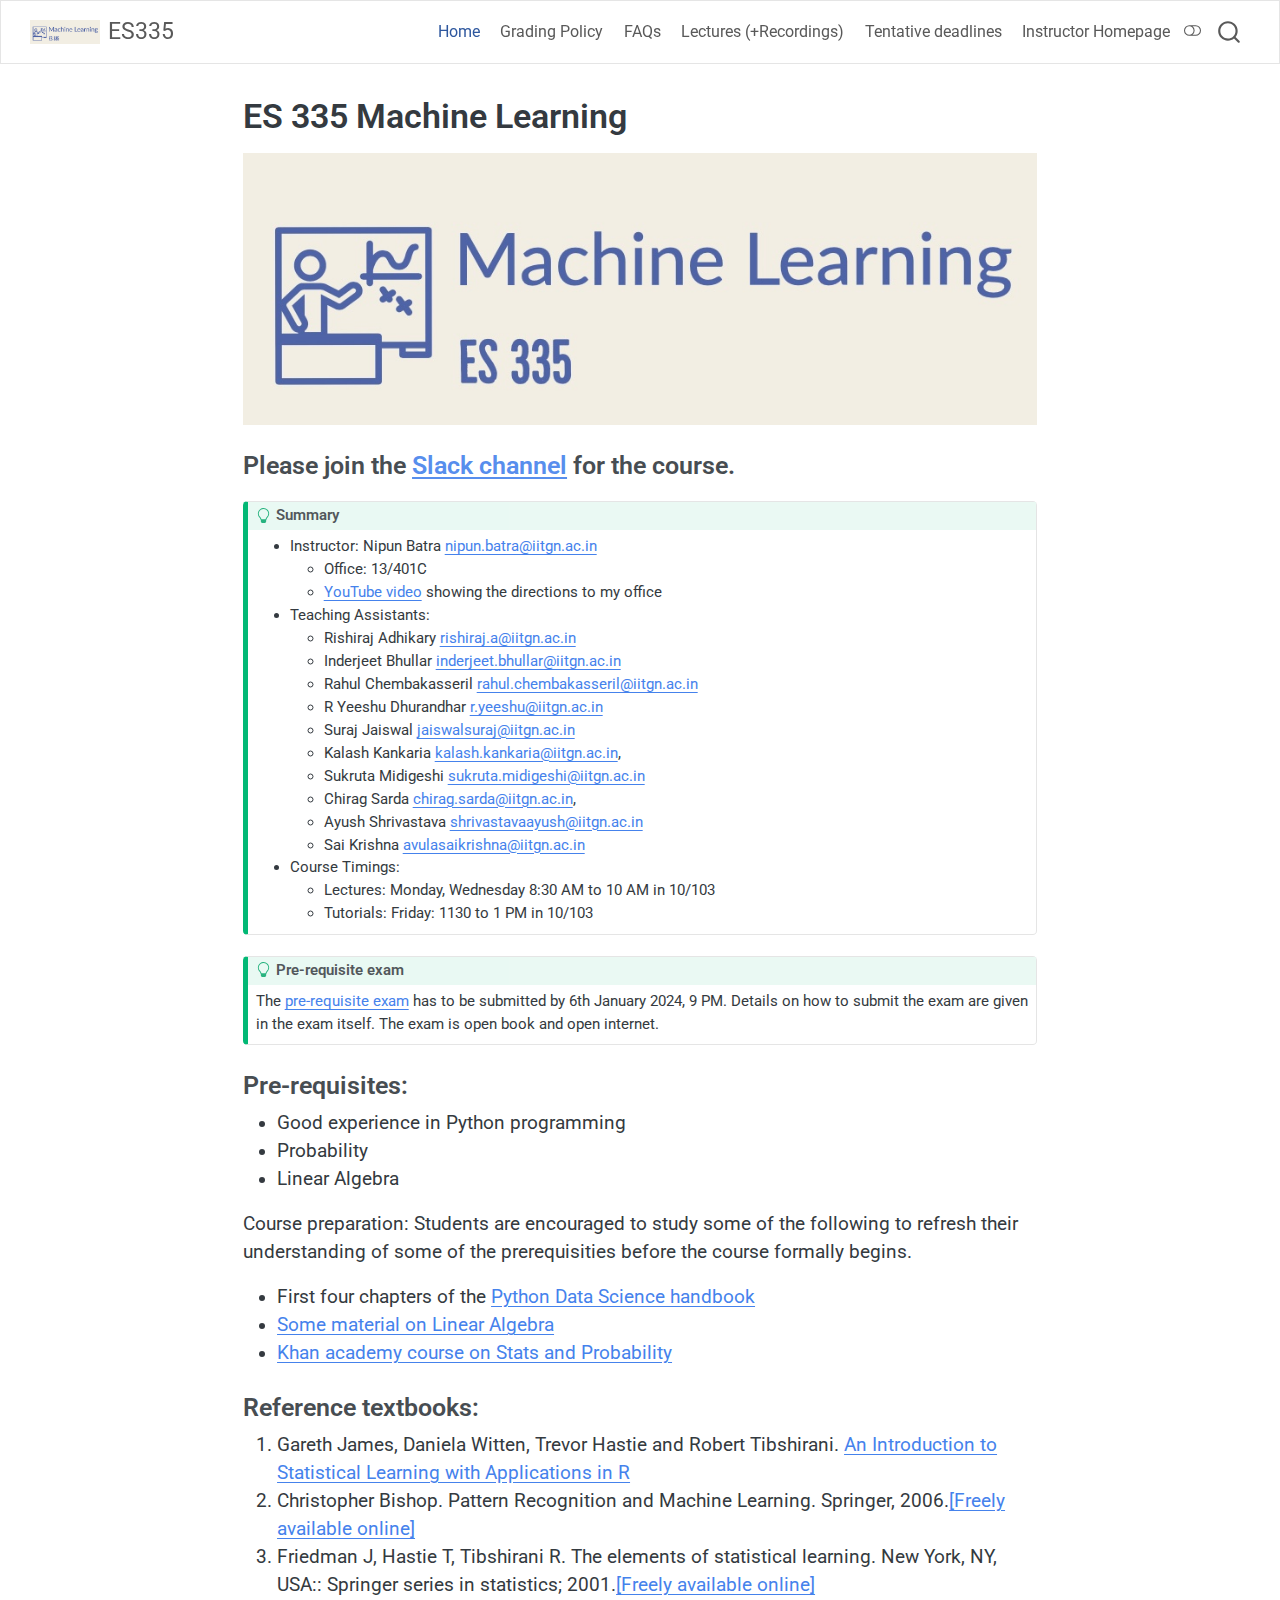
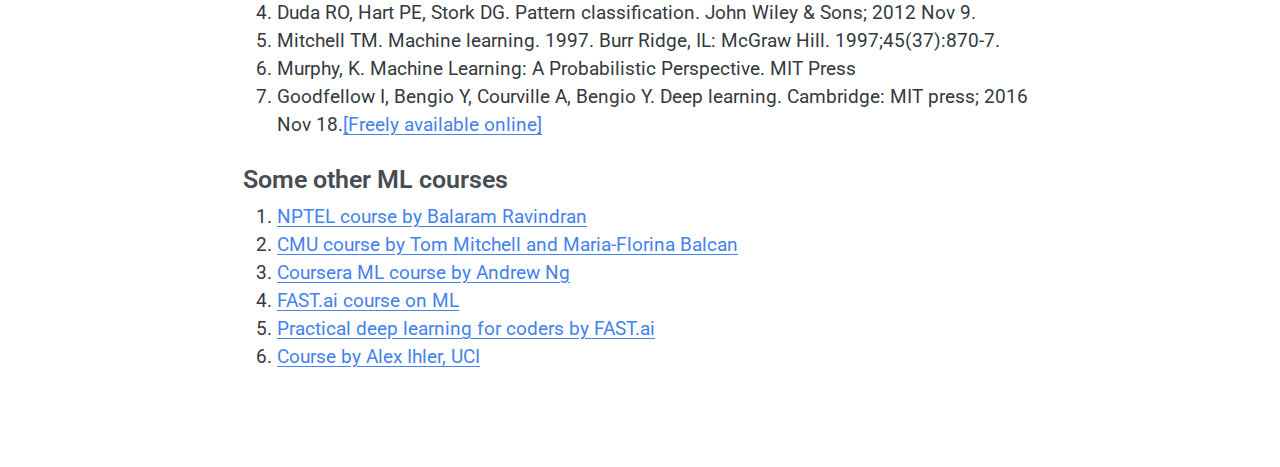
==== index.html @ a8ed1375 "Initialize gh-pages" ====
<!DOCTYPE html>
<html xmlns="http://www.w3.org/1999/xhtml" lang="en" xml:lang="en"><head>

<meta charset="utf-8">
<meta name="generator" content="quarto-1.4.553">

<meta name="viewport" content="width=device-width, initial-scale=1.0, user-scalable=yes">


<title>ES335 - ES 335 Machine Learning</title>
<style>
code{white-space: pre-wrap;}
span.smallcaps{font-variant: small-caps;}
div.columns{display: flex; gap: min(4vw, 1.5em);}
div.column{flex: auto; overflow-x: auto;}
div.hanging-indent{margin-left: 1.5em; text-indent: -1.5em;}
ul.task-list{list-style: none;}
ul.task-list li input[type="checkbox"] {
  width: 0.8em;
  margin: 0 0.8em 0.2em -1em; /* quarto-specific, see https://github.com/quarto-dev/quarto-cli/issues/4556 */ 
  vertical-align: middle;
}
</style>


<script src="site_libs/quarto-nav/quarto-nav.js"></script>
<script src="site_libs/quarto-nav/headroom.min.js"></script>
<script src="site_libs/clipboard/clipboard.min.js"></script>
<script src="site_libs/quarto-search/autocomplete.umd.js"></script>
<script src="site_libs/quarto-search/fuse.min.js"></script>
<script src="site_libs/quarto-search/quarto-search.js"></script>
<meta name="quarto:offset" content="./">
<link href="./images/logo.jpeg" rel="icon" type="image/jpeg">
<script src="site_libs/quarto-html/quarto.js"></script>
<script src="site_libs/quarto-html/popper.min.js"></script>
<script src="site_libs/quarto-html/tippy.umd.min.js"></script>
<script src="site_libs/quarto-html/anchor.min.js"></script>
<link href="site_libs/quarto-html/tippy.css" rel="stylesheet">
<link href="site_libs/quarto-html/quarto-syntax-highlighting.css" rel="stylesheet" class="quarto-color-scheme" id="quarto-text-highlighting-styles">
<link href="site_libs/quarto-html/quarto-syntax-highlighting-dark.css" rel="prefetch" class="quarto-color-scheme quarto-color-alternate" id="quarto-text-highlighting-styles">
<script src="site_libs/bootstrap/bootstrap.min.js"></script>
<link href="site_libs/bootstrap/bootstrap-icons.css" rel="stylesheet">
<link href="site_libs/bootstrap/bootstrap.min.css" rel="stylesheet" class="quarto-color-scheme" id="quarto-bootstrap" data-mode="light">
<link href="site_libs/bootstrap/bootstrap-dark.min.css" rel="prefetch" class="quarto-color-scheme quarto-color-alternate" id="quarto-bootstrap" data-mode="dark">
<script id="quarto-search-options" type="application/json">{
  "location": "navbar",
  "copy-button": false,
  "collapse-after": 3,
  "panel-placement": "end",
  "type": "overlay",
  "limit": 50,
  "keyboard-shortcut": [
    "f",
    "/",
    "s"
  ],
  "show-item-context": false,
  "language": {
    "search-no-results-text": "No results",
    "search-matching-documents-text": "matching documents",
    "search-copy-link-title": "Copy link to search",
    "search-hide-matches-text": "Hide additional matches",
    "search-more-match-text": "more match in this document",
    "search-more-matches-text": "more matches in this document",
    "search-clear-button-title": "Clear",
    "search-text-placeholder": "",
    "search-detached-cancel-button-title": "Cancel",
    "search-submit-button-title": "Submit",
    "search-label": "Search"
  }
}</script>


</head>

<body class="nav-fixed fullcontent">

<div id="quarto-search-results"></div>
  <header id="quarto-header" class="headroom fixed-top">
    <nav class="navbar navbar-expand-lg " data-bs-theme="dark">
      <div class="navbar-container container-fluid">
      <div class="navbar-brand-container mx-auto">
    <a href="./index.html" class="navbar-brand navbar-brand-logo">
    <img src="./images/logo.jpeg" alt="" class="navbar-logo">
    </a>
    <a class="navbar-brand" href="./index.html">
    <span class="navbar-title">ES335</span>
    </a>
  </div>
            <div id="quarto-search" class="" title="Search"></div>
          <button class="navbar-toggler" type="button" data-bs-toggle="collapse" data-bs-target="#navbarCollapse" aria-controls="navbarCollapse" aria-expanded="false" aria-label="Toggle navigation" onclick="if (window.quartoToggleHeadroom) { window.quartoToggleHeadroom(); }">
  <span class="navbar-toggler-icon"></span>
</button>
          <div class="collapse navbar-collapse" id="navbarCollapse">
            <ul class="navbar-nav navbar-nav-scroll ms-auto">
  <li class="nav-item">
    <a class="nav-link active" href="./index.html" aria-current="page"> 
<span class="menu-text">Home</span></a>
  </li>  
  <li class="nav-item">
    <a class="nav-link" href="./grading.html"> 
<span class="menu-text">Grading Policy</span></a>
  </li>  
  <li class="nav-item">
    <a class="nav-link" href="./faq.html"> 
<span class="menu-text">FAQs</span></a>
  </li>  
  <li class="nav-item">
    <a class="nav-link" href="./schedule.html"> 
<span class="menu-text">Lectures (+Recordings)</span></a>
  </li>  
  <li class="nav-item">
    <a class="nav-link" href="./tentative.html"> 
<span class="menu-text">Tentative deadlines</span></a>
  </li>  
  <li class="nav-item">
    <a class="nav-link" href="https://nipunbatra.github.io"> 
<span class="menu-text">Instructor Homepage</span></a>
  </li>  
</ul>
          </div> <!-- /navcollapse -->
          <div class="quarto-navbar-tools">
  <a href="" class="quarto-color-scheme-toggle quarto-navigation-tool  px-1" onclick="window.quartoToggleColorScheme(); return false;" title="Toggle dark mode"><i class="bi"></i></a>
</div>
      </div> <!-- /container-fluid -->
    </nav>
</header>
<!-- content -->
<div id="quarto-content" class="quarto-container page-columns page-rows-contents page-layout-article page-navbar">
<!-- sidebar -->
<!-- margin-sidebar -->
    
<!-- main -->
<main class="content" id="quarto-document-content">

<header id="title-block-header" class="quarto-title-block default">
<div class="quarto-title">
<h1 class="title">ES 335 Machine Learning</h1>
</div>



<div class="quarto-title-meta">

    
  
    
  </div>
  


</header>


<p><img src="images/logo.jpeg" class="img-fluid"></p>
<section id="please-join-the-slack-channel-for-the-course." class="level3">
<h3 class="anchored" data-anchor-id="please-join-the-slack-channel-for-the-course.">Please join the <a href="https://join.slack.com/t/es3352024/shared_invite/zt-29orttgk0-4cd1TIO1X8K6S1oJQka5PA">Slack channel</a> for the course.</h3>
<div class="callout callout-style-default callout-tip callout-titled">
<div class="callout-header d-flex align-content-center">
<div class="callout-icon-container">
<i class="callout-icon"></i>
</div>
<div class="callout-title-container flex-fill">
Summary
</div>
</div>
<div class="callout-body-container callout-body">
<ul>
<li>Instructor: Nipun Batra <a href="mailto:nipun.batra@iitgn.ac.in" class="email">nipun.batra@iitgn.ac.in</a>
<ul>
<li>Office: 13/401C</li>
<li><a href="https://www.youtube.com/shorts/FmCbCkJQN1g">YouTube video</a> showing the directions to my office</li>
</ul></li>
<li>Teaching Assistants:
<ul>
<li>Rishiraj Adhikary <a href="mailto:rishiraj.a@iitgn.ac.in" class="email">rishiraj.a@iitgn.ac.in</a></li>
<li>Inderjeet Bhullar <a href="mailto:inderjeet.bhullar@iitgn.ac.in" class="email">inderjeet.bhullar@iitgn.ac.in</a></li>
<li>Rahul Chembakasseril <a href="mailto:rahul.chembakasseril@iitgn.ac.in" class="email">rahul.chembakasseril@iitgn.ac.in</a></li>
<li>R Yeeshu Dhurandhar <a href="mailto:r.yeeshu@iitgn.ac.in" class="email">r.yeeshu@iitgn.ac.in</a></li>
<li>Suraj Jaiswal <a href="mailto:jaiswalsuraj@iitgn.ac.in" class="email">jaiswalsuraj@iitgn.ac.in</a></li>
<li>Kalash Kankaria <a href="mailto:kalash.kankaria@iitgn.ac.in" class="email">kalash.kankaria@iitgn.ac.in</a>,</li>
<li>Sukruta Midigeshi <a href="mailto:sukruta.midigeshi@iitgn.ac.in" class="email">sukruta.midigeshi@iitgn.ac.in</a></li>
<li>Chirag Sarda <a href="mailto:chirag.sarda@iitgn.ac.in" class="email">chirag.sarda@iitgn.ac.in</a>,</li>
<li>Ayush Shrivastava <a href="mailto:shrivastavaayush@iitgn.ac.in" class="email">shrivastavaayush@iitgn.ac.in</a></li>
<li>Sai Krishna <a href="mailto:avulasaikrishna@iitgn.ac.in" class="email">avulasaikrishna@iitgn.ac.in</a></li>
</ul></li>
<li>Course Timings:
<ul>
<li>Lectures: Monday, Wednesday 8:30 AM to 10 AM in 10/103</li>
<li>Tutorials: Friday: 1130 to 1 PM in 10/103</li>
</ul></li>
</ul>
</div>
</div>
<div class="callout callout-style-default callout-tip callout-titled">
<div class="callout-header d-flex align-content-center">
<div class="callout-icon-container">
<i class="callout-icon"></i>
</div>
<div class="callout-title-container flex-fill">
Pre-requisite exam
</div>
</div>
<div class="callout-body-container callout-body">
<p>The <a href="./exams/prereq.html">pre-requisite exam</a> has to be submitted by 6th January 2024, 9 PM. Details on how to submit the exam are given in the exam itself. The exam is open book and open internet.</p>
</div>
</div>
</section>
<section id="pre-requisites" class="level3">
<h3 class="anchored" data-anchor-id="pre-requisites">Pre-requisites:</h3>
<ul>
<li>Good experience in Python programming</li>
<li>Probability</li>
<li>Linear Algebra</li>
</ul>
<p>Course preparation: Students are encouraged to study some of the following to refresh their understanding of some of the prerequisities before the course formally begins.</p>
<ul>
<li>First four chapters of the <a href="https://jakevdp.github.io/PythonDataScienceHandbook/">Python Data Science handbook</a></li>
<li><a href="https://machinelearningmastery.com/linear-algebra-machine-learning/">Some material on Linear Algebra</a></li>
<li><a href="https://www.khanacademy.org/math/statistics-probability">Khan academy course on Stats and Probability</a></li>
</ul>
</section>
<section id="reference-textbooks" class="level3">
<h3 class="anchored" data-anchor-id="reference-textbooks">Reference textbooks:</h3>
<ol type="1">
<li>Gareth James, Daniela Witten, Trevor Hastie and Robert Tibshirani. <a href="http://www-bcf.usc.edu/~gareth/ISL/">An Introduction to Statistical Learning with Applications in R</a></li>
<li>Christopher Bishop. Pattern Recognition and Machine Learning. Springer, 2006.<a href="https://www.microsoft.com/en-us/research/uploads/prod/2006/01/Bishop-Pattern-Recognition-and-Machine-Learning-2006.pdf">[Freely available online]</a></li>
<li>Friedman J, Hastie T, Tibshirani R. The elements of statistical learning. New York, NY, USA:: Springer series in statistics; 2001.<a href="https://web.stanford.edu/~hastie/Papers/ESLII.pdf">[Freely available online]</a></li>
<li>Duda RO, Hart PE, Stork DG. Pattern classification. John Wiley &amp; Sons; 2012 Nov 9.</li>
<li>Mitchell TM. Machine learning. 1997. Burr Ridge, IL: McGraw Hill. 1997;45(37):870-7.</li>
<li>Murphy, K. Machine Learning: A Probabilistic Perspective. MIT Press</li>
<li>Goodfellow I, Bengio Y, Courville A, Bengio Y. Deep learning. Cambridge: MIT press; 2016 Nov 18.<a href="https://www.deeplearningbook.org/">[Freely available online]</a></li>
</ol>
</section>
<section id="some-other-ml-courses" class="level3">
<h3 class="anchored" data-anchor-id="some-other-ml-courses">Some other ML courses</h3>
<ol type="1">
<li><a href="https://www.youtube.com/watch?v=r4sgKrRL2Ys&amp;list=PL1xHD4vteKYVpaIiy295pg6_SY5qznc77">NPTEL course by Balaram Ravindran</a></li>
<li><a href="http://www.cs.cmu.edu/~ninamf/courses/601sp15/lectures.shtml">CMU course by Tom Mitchell and Maria-Florina Balcan</a></li>
<li><a href="https://www.coursera.org/learn/machine-learning">Coursera ML course by Andrew Ng</a></li>
<li><a href="https://course.fast.ai/ml">FAST.ai course on ML</a></li>
<li><a href="https://course.fast.ai/index.html">Practical deep learning for coders by FAST.ai</a></li>
<li><a href="http://sli.ics.uci.edu/Classes/2015W-273a">Course by Alex Ihler, UCI</a></li>
</ol>


</section>

</main> <!-- /main -->
<script id="quarto-html-after-body" type="application/javascript">
window.document.addEventListener("DOMContentLoaded", function (event) {
  const toggleBodyColorMode = (bsSheetEl) => {
    const mode = bsSheetEl.getAttribute("data-mode");
    const bodyEl = window.document.querySelector("body");
    if (mode === "dark") {
      bodyEl.classList.add("quarto-dark");
      bodyEl.classList.remove("quarto-light");
    } else {
      bodyEl.classList.add("quarto-light");
      bodyEl.classList.remove("quarto-dark");
    }
  }
  const toggleBodyColorPrimary = () => {
    const bsSheetEl = window.document.querySelector("link#quarto-bootstrap");
    if (bsSheetEl) {
      toggleBodyColorMode(bsSheetEl);
    }
  }
  toggleBodyColorPrimary();  
  const disableStylesheet = (stylesheets) => {
    for (let i=0; i < stylesheets.length; i++) {
      const stylesheet = stylesheets[i];
      stylesheet.rel = 'prefetch';
    }
  }
  const enableStylesheet = (stylesheets) => {
    for (let i=0; i < stylesheets.length; i++) {
      const stylesheet = stylesheets[i];
      stylesheet.rel = 'stylesheet';
    }
  }
  const manageTransitions = (selector, allowTransitions) => {
    const els = window.document.querySelectorAll(selector);
    for (let i=0; i < els.length; i++) {
      const el = els[i];
      if (allowTransitions) {
        el.classList.remove('notransition');
      } else {
        el.classList.add('notransition');
      }
    }
  }
  const toggleGiscusIfUsed = (isAlternate, darkModeDefault) => {
    const baseTheme = document.querySelector('#giscus-base-theme')?.value ?? 'light';
    const alternateTheme = document.querySelector('#giscus-alt-theme')?.value ?? 'dark';
    let newTheme = '';
    if(darkModeDefault) {
      newTheme = isAlternate ? baseTheme : alternateTheme;
    } else {
      newTheme = isAlternate ? alternateTheme : baseTheme;
    }
    const changeGiscusTheme = () => {
      // From: https://github.com/giscus/giscus/issues/336
      const sendMessage = (message) => {
        const iframe = document.querySelector('iframe.giscus-frame');
        if (!iframe) return;
        iframe.contentWindow.postMessage({ giscus: message }, 'https://giscus.app');
      }
      sendMessage({
        setConfig: {
          theme: newTheme
        }
      });
    }
    const isGiscussLoaded = window.document.querySelector('iframe.giscus-frame') !== null;
    if (isGiscussLoaded) {
      changeGiscusTheme();
    }
  }
  const toggleColorMode = (alternate) => {
    // Switch the stylesheets
    const alternateStylesheets = window.document.querySelectorAll('link.quarto-color-scheme.quarto-color-alternate');
    manageTransitions('#quarto-margin-sidebar .nav-link', false);
    if (alternate) {
      enableStylesheet(alternateStylesheets);
      for (const sheetNode of alternateStylesheets) {
        if (sheetNode.id === "quarto-bootstrap") {
          toggleBodyColorMode(sheetNode);
        }
      }
    } else {
      disableStylesheet(alternateStylesheets);
      toggleBodyColorPrimary();
    }
    manageTransitions('#quarto-margin-sidebar .nav-link', true);
    // Switch the toggles
    const toggles = window.document.querySelectorAll('.quarto-color-scheme-toggle');
    for (let i=0; i < toggles.length; i++) {
      const toggle = toggles[i];
      if (toggle) {
        if (alternate) {
          toggle.classList.add("alternate");     
        } else {
          toggle.classList.remove("alternate");
        }
      }
    }
    // Hack to workaround the fact that safari doesn't
    // properly recolor the scrollbar when toggling (#1455)
    if (navigator.userAgent.indexOf('Safari') > 0 && navigator.userAgent.indexOf('Chrome') == -1) {
      manageTransitions("body", false);
      window.scrollTo(0, 1);
      setTimeout(() => {
        window.scrollTo(0, 0);
        manageTransitions("body", true);
      }, 40);  
    }
  }
  const isFileUrl = () => { 
    return window.location.protocol === 'file:';
  }
  const hasAlternateSentinel = () => {  
    let styleSentinel = getColorSchemeSentinel();
    if (styleSentinel !== null) {
      return styleSentinel === "alternate";
    } else {
      return false;
    }
  }
  const setStyleSentinel = (alternate) => {
    const value = alternate ? "alternate" : "default";
    if (!isFileUrl()) {
      window.localStorage.setItem("quarto-color-scheme", value);
    } else {
      localAlternateSentinel = value;
    }
  }
  const getColorSchemeSentinel = () => {
    if (!isFileUrl()) {
      const storageValue = window.localStorage.getItem("quarto-color-scheme");
      return storageValue != null ? storageValue : localAlternateSentinel;
    } else {
      return localAlternateSentinel;
    }
  }
  const darkModeDefault = false;
  let localAlternateSentinel = darkModeDefault ? 'alternate' : 'default';
  // Dark / light mode switch
  window.quartoToggleColorScheme = () => {
    // Read the current dark / light value 
    let toAlternate = !hasAlternateSentinel();
    toggleColorMode(toAlternate);
    setStyleSentinel(toAlternate);
    toggleGiscusIfUsed(toAlternate, darkModeDefault);
  };
  // Ensure there is a toggle, if there isn't float one in the top right
  if (window.document.querySelector('.quarto-color-scheme-toggle') === null) {
    const a = window.document.createElement('a');
    a.classList.add('top-right');
    a.classList.add('quarto-color-scheme-toggle');
    a.href = "";
    a.onclick = function() { try { window.quartoToggleColorScheme(); } catch {} return false; };
    const i = window.document.createElement("i");
    i.classList.add('bi');
    a.appendChild(i);
    window.document.body.appendChild(a);
  }
  // Switch to dark mode if need be
  if (hasAlternateSentinel()) {
    toggleColorMode(true);
  } else {
    toggleColorMode(false);
  }
  const icon = "";
  const anchorJS = new window.AnchorJS();
  anchorJS.options = {
    placement: 'right',
    icon: icon
  };
  anchorJS.add('.anchored');
  const isCodeAnnotation = (el) => {
    for (const clz of el.classList) {
      if (clz.startsWith('code-annotation-')) {                     
        return true;
      }
    }
    return false;
  }
  const clipboard = new window.ClipboardJS('.code-copy-button', {
    text: function(trigger) {
      const codeEl = trigger.previousElementSibling.cloneNode(true);
      for (const childEl of codeEl.children) {
        if (isCodeAnnotation(childEl)) {
          childEl.remove();
        }
      }
      return codeEl.innerText;
    }
  });
  clipboard.on('success', function(e) {
    // button target
    const button = e.trigger;
    // don't keep focus
    button.blur();
    // flash "checked"
    button.classList.add('code-copy-button-checked');
    var currentTitle = button.getAttribute("title");
    button.setAttribute("title", "Copied!");
    let tooltip;
    if (window.bootstrap) {
      button.setAttribute("data-bs-toggle", "tooltip");
      button.setAttribute("data-bs-placement", "left");
      button.setAttribute("data-bs-title", "Copied!");
      tooltip = new bootstrap.Tooltip(button, 
        { trigger: "manual", 
          customClass: "code-copy-button-tooltip",
          offset: [0, -8]});
      tooltip.show();    
    }
    setTimeout(function() {
      if (tooltip) {
        tooltip.hide();
        button.removeAttribute("data-bs-title");
        button.removeAttribute("data-bs-toggle");
        button.removeAttribute("data-bs-placement");
      }
      button.setAttribute("title", currentTitle);
      button.classList.remove('code-copy-button-checked');
    }, 1000);
    // clear code selection
    e.clearSelection();
  });
    var localhostRegex = new RegExp(/^(?:http|https):\/\/localhost\:?[0-9]*\//);
    var mailtoRegex = new RegExp(/^mailto:/);
      var filterRegex = new RegExp("https:\/\/nipunbatra\.github\.io\/ml2024\/");
    var isInternal = (href) => {
        return filterRegex.test(href) || localhostRegex.test(href) || mailtoRegex.test(href);
    }
    // Inspect non-navigation links and adorn them if external
 	var links = window.document.querySelectorAll('a[href]:not(.nav-link):not(.navbar-brand):not(.toc-action):not(.sidebar-link):not(.sidebar-item-toggle):not(.pagination-link):not(.no-external):not([aria-hidden]):not(.dropdown-item):not(.quarto-navigation-tool)');
    for (var i=0; i<links.length; i++) {
      const link = links[i];
      if (!isInternal(link.href)) {
        // undo the damage that might have been done by quarto-nav.js in the case of
        // links that we want to consider external
        if (link.dataset.originalHref !== undefined) {
          link.href = link.dataset.originalHref;
        }
      }
    }
  function tippyHover(el, contentFn, onTriggerFn, onUntriggerFn) {
    const config = {
      allowHTML: true,
      maxWidth: 500,
      delay: 100,
      arrow: false,
      appendTo: function(el) {
          return el.parentElement;
      },
      interactive: true,
      interactiveBorder: 10,
      theme: 'quarto',
      placement: 'bottom-start',
    };
    if (contentFn) {
      config.content = contentFn;
    }
    if (onTriggerFn) {
      config.onTrigger = onTriggerFn;
    }
    if (onUntriggerFn) {
      config.onUntrigger = onUntriggerFn;
    }
    window.tippy(el, config); 
  }
  const noterefs = window.document.querySelectorAll('a[role="doc-noteref"]');
  for (var i=0; i<noterefs.length; i++) {
    const ref = noterefs[i];
    tippyHover(ref, function() {
      // use id or data attribute instead here
      let href = ref.getAttribute('data-footnote-href') || ref.getAttribute('href');
      try { href = new URL(href).hash; } catch {}
      const id = href.replace(/^#\/?/, "");
      const note = window.document.getElementById(id);
      if (note) {
        return note.innerHTML;
      } else {
        return "";
      }
    });
  }
  const xrefs = window.document.querySelectorAll('a.quarto-xref');
  const processXRef = (id, note) => {
    // Strip column container classes
    const stripColumnClz = (el) => {
      el.classList.remove("page-full", "page-columns");
      if (el.children) {
        for (const child of el.children) {
          stripColumnClz(child);
        }
      }
    }
    stripColumnClz(note)
    if (id === null || id.startsWith('sec-')) {
      // Special case sections, only their first couple elements
      const container = document.createElement("div");
      if (note.children && note.children.length > 2) {
        container.appendChild(note.children[0].cloneNode(true));
        for (let i = 1; i < note.children.length; i++) {
          const child = note.children[i];
          if (child.tagName === "P" && child.innerText === "") {
            continue;
          } else {
            container.appendChild(child.cloneNode(true));
            break;
          }
        }
        if (window.Quarto?.typesetMath) {
          window.Quarto.typesetMath(container);
        }
        return container.innerHTML
      } else {
        if (window.Quarto?.typesetMath) {
          window.Quarto.typesetMath(note);
        }
        return note.innerHTML;
      }
    } else {
      // Remove any anchor links if they are present
      const anchorLink = note.querySelector('a.anchorjs-link');
      if (anchorLink) {
        anchorLink.remove();
      }
      if (window.Quarto?.typesetMath) {
        window.Quarto.typesetMath(note);
      }
      // TODO in 1.5, we should make sure this works without a callout special case
      if (note.classList.contains("callout")) {
        return note.outerHTML;
      } else {
        return note.innerHTML;
      }
    }
  }
  for (var i=0; i<xrefs.length; i++) {
    const xref = xrefs[i];
    tippyHover(xref, undefined, function(instance) {
      instance.disable();
      let url = xref.getAttribute('href');
      let hash = undefined; 
      if (url.startsWith('#')) {
        hash = url;
      } else {
        try { hash = new URL(url).hash; } catch {}
      }
      if (hash) {
        const id = hash.replace(/^#\/?/, "");
        const note = window.document.getElementById(id);
        if (note !== null) {
          try {
            const html = processXRef(id, note.cloneNode(true));
            instance.setContent(html);
          } finally {
            instance.enable();
            instance.show();
          }
        } else {
          // See if we can fetch this
          fetch(url.split('#')[0])
          .then(res => res.text())
          .then(html => {
            const parser = new DOMParser();
            const htmlDoc = parser.parseFromString(html, "text/html");
            const note = htmlDoc.getElementById(id);
            if (note !== null) {
              const html = processXRef(id, note);
              instance.setContent(html);
            } 
          }).finally(() => {
            instance.enable();
            instance.show();
          });
        }
      } else {
        // See if we can fetch a full url (with no hash to target)
        // This is a special case and we should probably do some content thinning / targeting
        fetch(url)
        .then(res => res.text())
        .then(html => {
          const parser = new DOMParser();
          const htmlDoc = parser.parseFromString(html, "text/html");
          const note = htmlDoc.querySelector('main.content');
          if (note !== null) {
            // This should only happen for chapter cross references
            // (since there is no id in the URL)
            // remove the first header
            if (note.children.length > 0 && note.children[0].tagName === "HEADER") {
              note.children[0].remove();
            }
            const html = processXRef(null, note);
            instance.setContent(html);
          } 
        }).finally(() => {
          instance.enable();
          instance.show();
        });
      }
    }, function(instance) {
    });
  }
      let selectedAnnoteEl;
      const selectorForAnnotation = ( cell, annotation) => {
        let cellAttr = 'data-code-cell="' + cell + '"';
        let lineAttr = 'data-code-annotation="' +  annotation + '"';
        const selector = 'span[' + cellAttr + '][' + lineAttr + ']';
        return selector;
      }
      const selectCodeLines = (annoteEl) => {
        const doc = window.document;
        const targetCell = annoteEl.getAttribute("data-target-cell");
        const targetAnnotation = annoteEl.getAttribute("data-target-annotation");
        const annoteSpan = window.document.querySelector(selectorForAnnotation(targetCell, targetAnnotation));
        const lines = annoteSpan.getAttribute("data-code-lines").split(",");
        const lineIds = lines.map((line) => {
          return targetCell + "-" + line;
        })
        let top = null;
        let height = null;
        let parent = null;
        if (lineIds.length > 0) {
            //compute the position of the single el (top and bottom and make a div)
            const el = window.document.getElementById(lineIds[0]);
            top = el.offsetTop;
            height = el.offsetHeight;
            parent = el.parentElement.parentElement;
          if (lineIds.length > 1) {
            const lastEl = window.document.getElementById(lineIds[lineIds.length - 1]);
            const bottom = lastEl.offsetTop + lastEl.offsetHeight;
            height = bottom - top;
          }
          if (top !== null && height !== null && parent !== null) {
            // cook up a div (if necessary) and position it 
            let div = window.document.getElementById("code-annotation-line-highlight");
            if (div === null) {
              div = window.document.createElement("div");
              div.setAttribute("id", "code-annotation-line-highlight");
              div.style.position = 'absolute';
              parent.appendChild(div);
            }
            div.style.top = top - 2 + "px";
            div.style.height = height + 4 + "px";
            div.style.left = 0;
            let gutterDiv = window.document.getElementById("code-annotation-line-highlight-gutter");
            if (gutterDiv === null) {
              gutterDiv = window.document.createElement("div");
              gutterDiv.setAttribute("id", "code-annotation-line-highlight-gutter");
              gutterDiv.style.position = 'absolute';
              const codeCell = window.document.getElementById(targetCell);
              const gutter = codeCell.querySelector('.code-annotation-gutter');
              gutter.appendChild(gutterDiv);
            }
            gutterDiv.style.top = top - 2 + "px";
            gutterDiv.style.height = height + 4 + "px";
          }
          selectedAnnoteEl = annoteEl;
        }
      };
      const unselectCodeLines = () => {
        const elementsIds = ["code-annotation-line-highlight", "code-annotation-line-highlight-gutter"];
        elementsIds.forEach((elId) => {
          const div = window.document.getElementById(elId);
          if (div) {
            div.remove();
          }
        });
        selectedAnnoteEl = undefined;
      };
        // Handle positioning of the toggle
    window.addEventListener(
      "resize",
      throttle(() => {
        elRect = undefined;
        if (selectedAnnoteEl) {
          selectCodeLines(selectedAnnoteEl);
        }
      }, 10)
    );
    function throttle(fn, ms) {
    let throttle = false;
    let timer;
      return (...args) => {
        if(!throttle) { // first call gets through
            fn.apply(this, args);
            throttle = true;
        } else { // all the others get throttled
            if(timer) clearTimeout(timer); // cancel #2
            timer = setTimeout(() => {
              fn.apply(this, args);
              timer = throttle = false;
            }, ms);
        }
      };
    }
      // Attach click handler to the DT
      const annoteDls = window.document.querySelectorAll('dt[data-target-cell]');
      for (const annoteDlNode of annoteDls) {
        annoteDlNode.addEventListener('click', (event) => {
          const clickedEl = event.target;
          if (clickedEl !== selectedAnnoteEl) {
            unselectCodeLines();
            const activeEl = window.document.querySelector('dt[data-target-cell].code-annotation-active');
            if (activeEl) {
              activeEl.classList.remove('code-annotation-active');
            }
            selectCodeLines(clickedEl);
            clickedEl.classList.add('code-annotation-active');
          } else {
            // Unselect the line
            unselectCodeLines();
            clickedEl.classList.remove('code-annotation-active');
          }
        });
      }
  const findCites = (el) => {
    const parentEl = el.parentElement;
    if (parentEl) {
      const cites = parentEl.dataset.cites;
      if (cites) {
        return {
          el,
          cites: cites.split(' ')
        };
      } else {
        return findCites(el.parentElement)
      }
    } else {
      return undefined;
    }
  };
  var bibliorefs = window.document.querySelectorAll('a[role="doc-biblioref"]');
  for (var i=0; i<bibliorefs.length; i++) {
    const ref = bibliorefs[i];
    const citeInfo = findCites(ref);
    if (citeInfo) {
      tippyHover(citeInfo.el, function() {
        var popup = window.document.createElement('div');
        citeInfo.cites.forEach(function(cite) {
          var citeDiv = window.document.createElement('div');
          citeDiv.classList.add('hanging-indent');
          citeDiv.classList.add('csl-entry');
          var biblioDiv = window.document.getElementById('ref-' + cite);
          if (biblioDiv) {
            citeDiv.innerHTML = biblioDiv.innerHTML;
          }
          popup.appendChild(citeDiv);
        });
        return popup.innerHTML;
      });
    }
  }
});
</script>
</div> <!-- /content -->




</body></html>
---- site_libs/quarto-html/tippy.css ----
.tippy-box[data-animation=fade][data-state=hidden]{opacity:0}[data-tippy-root]{max-width:calc(100vw - 10px)}.tippy-box{position:relative;background-color:#333;color:#fff;border-radius:4px;font-size:14px;line-height:1.4;white-space:normal;outline:0;transition-property:transform,visibility,opacity}.tippy-box[data-placement^=top]>.tippy-arrow{bottom:0}.tippy-box[data-placement^=top]>.tippy-arrow:before{bottom:-7px;left:0;border-width:8px 8px 0;border-top-color:initial;transform-origin:center top}.tippy-box[data-placement^=bottom]>.tippy-arrow{top:0}.tippy-box[data-placement^=bottom]>.tippy-arrow:before{top:-7px;left:0;border-width:0 8px 8px;border-bottom-color:initial;transform-origin:center bottom}.tippy-box[data-placement^=left]>.tippy-arrow{right:0}.tippy-box[data-placement^=left]>.tippy-arrow:before{border-width:8px 0 8px 8px;border-left-color:initial;right:-7px;transform-origin:center left}.tippy-box[data-placement^=right]>.tippy-arrow{left:0}.tippy-box[data-placement^=right]>.tippy-arrow:before{left:-7px;border-width:8px 8px 8px 0;border-right-color:initial;transform-origin:center right}.tippy-box[data-inertia][data-state=visible]{transition-timing-function:cubic-bezier(.54,1.5,.38,1.11)}.tippy-arrow{width:16px;height:16px;color:#333}.tippy-arrow:before{content:"";position:absolute;border-color:transparent;border-style:solid}.tippy-content{position:relative;padding:5px 9px;z-index:1}
---- site_libs/quarto-html/quarto-syntax-highlighting.css ----
/* quarto syntax highlight colors */
:root {
  --quarto-hl-ot-color: #ffa07a;
  --quarto-hl-at-color: #ffd700;
  --quarto-hl-ss-color: #abe338;
  --quarto-hl-an-color: #d4d0ab;
  --quarto-hl-fu-color: #ffd700;
  --quarto-hl-st-color: #abe338;
  --quarto-hl-cf-color: #ffa07a;
  --quarto-hl-op-color: #00e0e0;
  --quarto-hl-er-color: #dcc6e0;
  --quarto-hl-bn-color: #dcc6e0;
  --quarto-hl-al-color: #dcc6e0;
  --quarto-hl-va-color: #f5ab35;
  --quarto-hl-bu-color: #f5ab35;
  --quarto-hl-ex-color: #ffd700;
  --quarto-hl-pp-color: #dcc6e0;
  --quarto-hl-in-color: #d4d0ab;
  --quarto-hl-vs-color: #abe338;
  --quarto-hl-wa-color: #d4d0ab;
  --quarto-hl-do-color: #d4d0ab;
  --quarto-hl-im-color: #f8f8f2;
  --quarto-hl-ch-color: #abe338;
  --quarto-hl-dt-color: #dcc6e0;
  --quarto-hl-fl-color: #f5ab35;
  --quarto-hl-co-color: #d4d0ab;
  --quarto-hl-cv-color: #d4d0ab;
  --quarto-hl-cn-color: #ffa07a;
  --quarto-hl-sc-color: #00e0e0;
  --quarto-hl-dv-color: #dcc6e0;
  --quarto-hl-kw-color: #ffa07a;
}

/* other quarto variables */
:root {
  --quarto-font-monospace: SFMono-Regular, Menlo, Monaco, Consolas, "Liberation Mono", "Courier New", monospace;
}

pre > code.sourceCode > span {
  color: #f8f8f2;
}

code span {
  color: #f8f8f2;
}

code.sourceCode > span {
  color: #f8f8f2;
}

div.sourceCode,
div.sourceCode pre.sourceCode {
  color: #f8f8f2;
}

code span.ot {
  color: #ffa07a;
  font-style: inherit;
}

code span.at {
  color: #ffd700;
  font-style: inherit;
}

code span.ss {
  color: #abe338;
  font-style: inherit;
}

code span.an {
  color: #d4d0ab;
  font-style: inherit;
}

code span.fu {
  color: #ffd700;
  font-style: inherit;
}

code span.st {
  color: #abe338;
  font-style: inherit;
}

code span.cf {
  color: #ffa07a;
  font-style: inherit;
}

code span.op {
  color: #00e0e0;
  font-style: inherit;
}

code span.er {
  color: #dcc6e0;
  font-style: inherit;
}

code span.bn {
  color: #dcc6e0;
  font-style: inherit;
}

code span.al {
  color: #dcc6e0;
  font-style: inherit;
}

code span.va {
  color: #f5ab35;
  font-style: inherit;
}

code span.bu {
  color: #f5ab35;
  font-style: inherit;
}

code span.ex {
  color: #ffd700;
  font-style: inherit;
}

code span.pp {
  color: #dcc6e0;
  font-style: inherit;
}

code span.in {
  color: #d4d0ab;
  font-style: inherit;
}

code span.vs {
  color: #abe338;
  font-style: inherit;
}

code span.wa {
  color: #d4d0ab;
  font-style: italic;
}

code span.do {
  color: #d4d0ab;
  font-style: italic;
}

code span.im {
  color: #f8f8f2;
  font-style: inherit;
}

code span.ch {
  color: #abe338;
  font-style: inherit;
}

code span.dt {
  color: #dcc6e0;
  font-style: inherit;
}

code span.fl {
  color: #f5ab35;
  font-style: inherit;
}

code span.co {
  color: #d4d0ab;
  font-style: inherit;
}

code span.cv {
  color: #d4d0ab;
  font-style: italic;
}

code span.cn {
  color: #ffa07a;
  font-style: inherit;
}

code span.sc {
  color: #00e0e0;
  font-style: inherit;
}

code span.dv {
  color: #dcc6e0;
  font-style: inherit;
}

code span.kw {
  color: #ffa07a;
  font-style: inherit;
}

.prevent-inlining {
  content: "</";
}

/*# sourceMappingURL=debc5d5d77c3f9108843748ff7464032.css.map */
---- site_libs/quarto-html/quarto-syntax-highlighting-dark.css ----
/* quarto syntax highlight colors */
:root {
  --quarto-hl-ot-color: #ffa07a;
  --quarto-hl-at-color: #ffd700;
  --quarto-hl-ss-color: #abe338;
  --quarto-hl-an-color: #d4d0ab;
  --quarto-hl-fu-color: #ffd700;
  --quarto-hl-st-color: #abe338;
  --quarto-hl-cf-color: #ffa07a;
  --quarto-hl-op-color: #00e0e0;
  --quarto-hl-er-color: #dcc6e0;
  --quarto-hl-bn-color: #dcc6e0;
  --quarto-hl-al-color: #dcc6e0;
  --quarto-hl-va-color: #f5ab35;
  --quarto-hl-bu-color: #f5ab35;
  --quarto-hl-ex-color: #ffd700;
  --quarto-hl-pp-color: #dcc6e0;
  --quarto-hl-in-color: #d4d0ab;
  --quarto-hl-vs-color: #abe338;
  --quarto-hl-wa-color: #d4d0ab;
  --quarto-hl-do-color: #d4d0ab;
  --quarto-hl-im-color: #f8f8f2;
  --quarto-hl-ch-color: #abe338;
  --quarto-hl-dt-color: #dcc6e0;
  --quarto-hl-fl-color: #f5ab35;
  --quarto-hl-co-color: #d4d0ab;
  --quarto-hl-cv-color: #d4d0ab;
  --quarto-hl-cn-color: #ffa07a;
  --quarto-hl-sc-color: #00e0e0;
  --quarto-hl-dv-color: #dcc6e0;
  --quarto-hl-kw-color: #ffa07a;
}

/* other quarto variables */
:root {
  --quarto-font-monospace: SFMono-Regular, Menlo, Monaco, Consolas, "Liberation Mono", "Courier New", monospace;
}

pre > code.sourceCode > span {
  color: #f8f8f2;
}

code span {
  color: #f8f8f2;
}

code.sourceCode > span {
  color: #f8f8f2;
}

div.sourceCode,
div.sourceCode pre.sourceCode {
  color: #f8f8f2;
}

code span.ot {
  color: #ffa07a;
  font-style: inherit;
}

code span.at {
  color: #ffd700;
  font-style: inherit;
}

code span.ss {
  color: #abe338;
  font-style: inherit;
}

code span.an {
  color: #d4d0ab;
  font-style: inherit;
}

code span.fu {
  color: #ffd700;
  font-style: inherit;
}

code span.st {
  color: #abe338;
  font-style: inherit;
}

code span.cf {
  color: #ffa07a;
  font-style: inherit;
}

code span.op {
  color: #00e0e0;
  font-style: inherit;
}

code span.er {
  color: #dcc6e0;
  font-style: inherit;
}

code span.bn {
  color: #dcc6e0;
  font-style: inherit;
}

code span.al {
  color: #dcc6e0;
  font-style: inherit;
}

code span.va {
  color: #f5ab35;
  font-style: inherit;
}

code span.bu {
  color: #f5ab35;
  font-style: inherit;
}

code span.ex {
  color: #ffd700;
  font-style: inherit;
}

code span.pp {
  color: #dcc6e0;
  font-style: inherit;
}

code span.in {
  color: #d4d0ab;
  font-style: inherit;
}

code span.vs {
  color: #abe338;
  font-style: inherit;
}

code span.wa {
  color: #d4d0ab;
  font-style: italic;
}

code span.do {
  color: #d4d0ab;
  font-style: italic;
}

code span.im {
  color: #f8f8f2;
  font-style: inherit;
}

code span.ch {
  color: #abe338;
  font-style: inherit;
}

code span.dt {
  color: #dcc6e0;
  font-style: inherit;
}

code span.fl {
  color: #f5ab35;
  font-style: inherit;
}

code span.co {
  color: #d4d0ab;
  font-style: inherit;
}

code span.cv {
  color: #d4d0ab;
  font-style: italic;
}

code span.cn {
  color: #ffa07a;
  font-style: inherit;
}

code span.sc {
  color: #00e0e0;
  font-style: inherit;
}

code span.dv {
  color: #dcc6e0;
  font-style: inherit;
}

code span.kw {
  color: #ffa07a;
  font-style: inherit;
}

.prevent-inlining {
  content: "</";
}

/*# sourceMappingURL=935a306eefa94366c21e1a970dddb765.css.map */
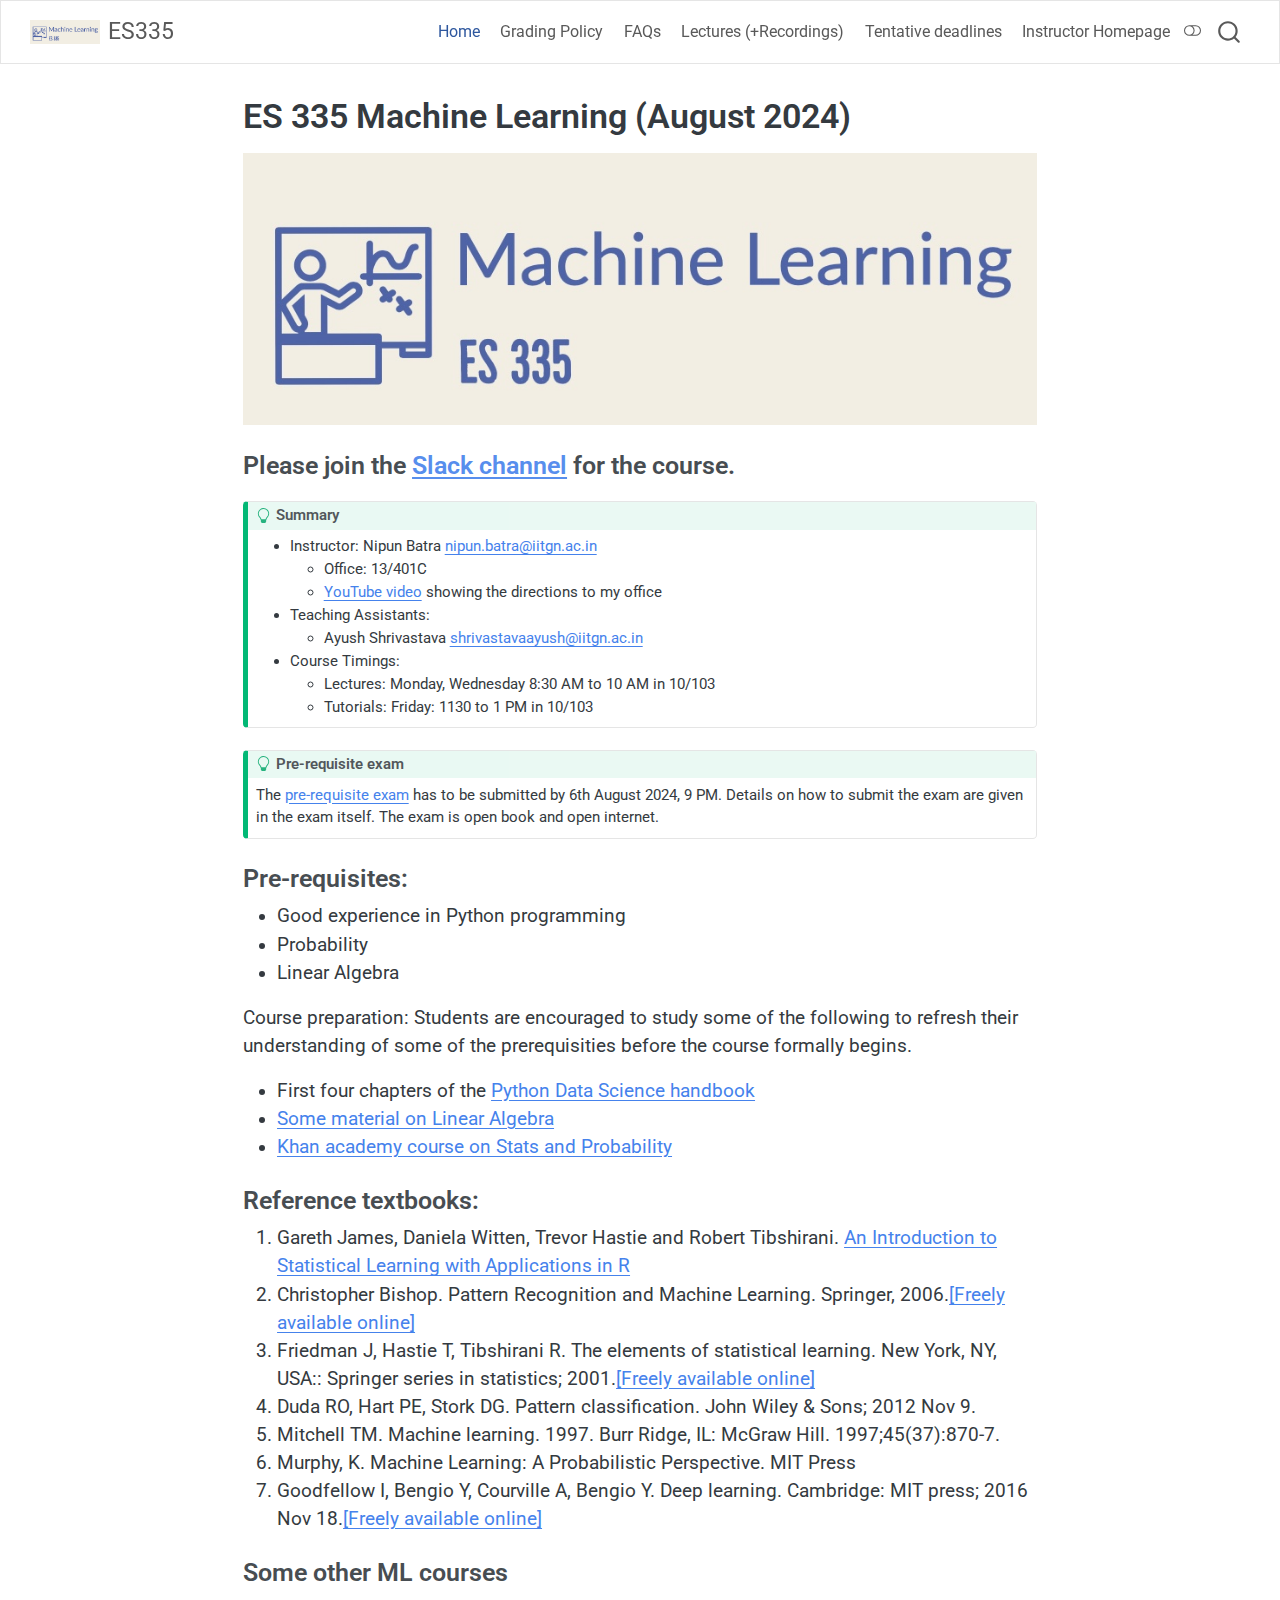
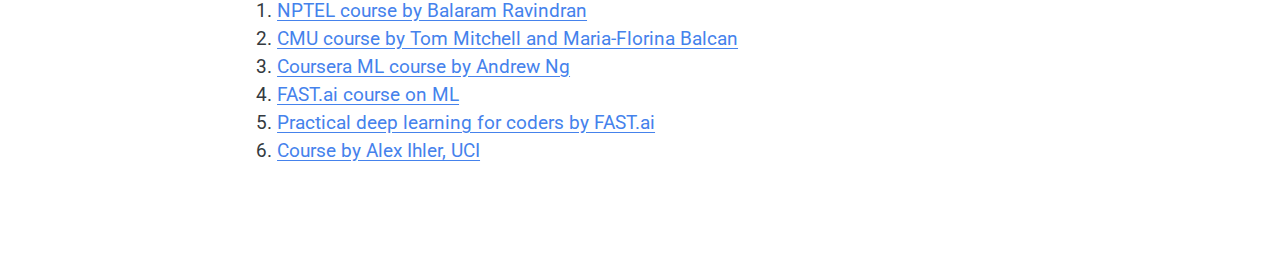
==== commit ff826c5f: "Built site for gh-pages" ====
--- a/index.html
+++ b/index.html
@@ -2,12 +2,12 @@
 <html xmlns="http://www.w3.org/1999/xhtml" lang="en" xml:lang="en"><head>
 
 <meta charset="utf-8">
-<meta name="generator" content="quarto-1.4.553">
+<meta name="generator" content="quarto-1.5.55">
 
 <meta name="viewport" content="width=device-width, initial-scale=1.0, user-scalable=yes">
 
 
-<title>ES335 - ES 335 Machine Learning</title>
+<title>ES 335 Machine Learning (August 2024) – ES335</title>
 <style>
 code{white-space: pre-wrap;}
 span.smallcaps{font-variant: small-caps;}
@@ -88,7 +88,7 @@
     </a>
   </div>
             <div id="quarto-search" class="" title="Search"></div>
-          <button class="navbar-toggler" type="button" data-bs-toggle="collapse" data-bs-target="#navbarCollapse" aria-controls="navbarCollapse" aria-expanded="false" aria-label="Toggle navigation" onclick="if (window.quartoToggleHeadroom) { window.quartoToggleHeadroom(); }">
+          <button class="navbar-toggler" type="button" data-bs-toggle="collapse" data-bs-target="#navbarCollapse" aria-controls="navbarCollapse" role="menu" aria-expanded="false" aria-label="Toggle navigation" onclick="if (window.quartoToggleHeadroom) { window.quartoToggleHeadroom(); }">
   <span class="navbar-toggler-icon"></span>
 </button>
           <div class="collapse navbar-collapse" id="navbarCollapse">
@@ -119,7 +119,7 @@
   </li>  
 </ul>
           </div> <!-- /navcollapse -->
-          <div class="quarto-navbar-tools">
+            <div class="quarto-navbar-tools">
   <a href="" class="quarto-color-scheme-toggle quarto-navigation-tool  px-1" onclick="window.quartoToggleColorScheme(); return false;" title="Toggle dark mode"><i class="bi"></i></a>
 </div>
       </div> <!-- /container-fluid -->
@@ -135,7 +135,7 @@
 
 <header id="title-block-header" class="quarto-title-block default">
 <div class="quarto-title">
-<h1 class="title">ES 335 Machine Learning</h1>
+<h1 class="title">ES 335 Machine Learning (August 2024)</h1>
 </div>
 
 
@@ -154,7 +154,7 @@
 
 <p><img src="images/logo.jpeg" class="img-fluid"></p>
 <section id="please-join-the-slack-channel-for-the-course." class="level3">
-<h3 class="anchored" data-anchor-id="please-join-the-slack-channel-for-the-course.">Please join the <a href="https://join.slack.com/t/es3352024/shared_invite/zt-29orttgk0-4cd1TIO1X8K6S1oJQka5PA">Slack channel</a> for the course.</h3>
+<h3 class="anchored" data-anchor-id="please-join-the-slack-channel-for-the-course.">Please join the <a href="https://join.slack.com/t/es-335-fall-2024/shared_invite/zt-2mz08i9ur-uSgTNgmNsfmXnfjCTNPnew">Slack channel</a> for the course.</h3>
 <div class="callout callout-style-default callout-tip callout-titled">
 <div class="callout-header d-flex align-content-center">
 <div class="callout-icon-container">
@@ -173,16 +173,7 @@
 </ul></li>
 <li>Teaching Assistants:
 <ul>
-<li>Rishiraj Adhikary <a href="mailto:rishiraj.a@iitgn.ac.in" class="email">rishiraj.a@iitgn.ac.in</a></li>
-<li>Inderjeet Bhullar <a href="mailto:inderjeet.bhullar@iitgn.ac.in" class="email">inderjeet.bhullar@iitgn.ac.in</a></li>
-<li>Rahul Chembakasseril <a href="mailto:rahul.chembakasseril@iitgn.ac.in" class="email">rahul.chembakasseril@iitgn.ac.in</a></li>
-<li>R Yeeshu Dhurandhar <a href="mailto:r.yeeshu@iitgn.ac.in" class="email">r.yeeshu@iitgn.ac.in</a></li>
-<li>Suraj Jaiswal <a href="mailto:jaiswalsuraj@iitgn.ac.in" class="email">jaiswalsuraj@iitgn.ac.in</a></li>
-<li>Kalash Kankaria <a href="mailto:kalash.kankaria@iitgn.ac.in" class="email">kalash.kankaria@iitgn.ac.in</a>,</li>
-<li>Sukruta Midigeshi <a href="mailto:sukruta.midigeshi@iitgn.ac.in" class="email">sukruta.midigeshi@iitgn.ac.in</a></li>
-<li>Chirag Sarda <a href="mailto:chirag.sarda@iitgn.ac.in" class="email">chirag.sarda@iitgn.ac.in</a>,</li>
 <li>Ayush Shrivastava <a href="mailto:shrivastavaayush@iitgn.ac.in" class="email">shrivastavaayush@iitgn.ac.in</a></li>
-<li>Sai Krishna <a href="mailto:avulasaikrishna@iitgn.ac.in" class="email">avulasaikrishna@iitgn.ac.in</a></li>
 </ul></li>
 <li>Course Timings:
 <ul>
@@ -202,7 +193,7 @@
 </div>
 </div>
 <div class="callout-body-container callout-body">
-<p>The <a href="./exams/prereq.html">pre-requisite exam</a> has to be submitted by 6th January 2024, 9 PM. Details on how to submit the exam are given in the exam itself. The exam is open book and open internet.</p>
+<p>The <a href="./exams/prereq.html">pre-requisite exam</a> has to be submitted by 6th August 2024, 9 PM. Details on how to submit the exam are given in the exam itself. The exam is open book and open internet.</p>
 </div>
 </div>
 </section>
@@ -426,18 +417,7 @@
     }
     return false;
   }
-  const clipboard = new window.ClipboardJS('.code-copy-button', {
-    text: function(trigger) {
-      const codeEl = trigger.previousElementSibling.cloneNode(true);
-      for (const childEl of codeEl.children) {
-        if (isCodeAnnotation(childEl)) {
-          childEl.remove();
-        }
-      }
-      return codeEl.innerText;
-    }
-  });
-  clipboard.on('success', function(e) {
+  const onCopySuccess = function(e) {
     // button target
     const button = e.trigger;
     // don't keep focus
@@ -469,15 +449,37 @@
     }, 1000);
     // clear code selection
     e.clearSelection();
+  }
+  const getTextToCopy = function(trigger) {
+      const codeEl = trigger.previousElementSibling.cloneNode(true);
+      for (const childEl of codeEl.children) {
+        if (isCodeAnnotation(childEl)) {
+          childEl.remove();
+        }
+      }
+      return codeEl.innerText;
+  }
+  const clipboard = new window.ClipboardJS('.code-copy-button:not([data-in-quarto-modal])', {
+    text: getTextToCopy
   });
+  clipboard.on('success', onCopySuccess);
+  if (window.document.getElementById('quarto-embedded-source-code-modal')) {
+    // For code content inside modals, clipBoardJS needs to be initialized with a container option
+    // TODO: Check when it could be a function (https://github.com/zenorocha/clipboard.js/issues/860)
+    const clipboardModal = new window.ClipboardJS('.code-copy-button[data-in-quarto-modal]', {
+      text: getTextToCopy,
+      container: window.document.getElementById('quarto-embedded-source-code-modal')
+    });
+    clipboardModal.on('success', onCopySuccess);
+  }
     var localhostRegex = new RegExp(/^(?:http|https):\/\/localhost\:?[0-9]*\//);
     var mailtoRegex = new RegExp(/^mailto:/);
-      var filterRegex = new RegExp("https:\/\/nipunbatra\.github\.io\/ml2024\/");
+      var filterRegex = new RegExp("https:\/\/nipunbatra\.github\.io\/ml2024-fall\/");
     var isInternal = (href) => {
         return filterRegex.test(href) || localhostRegex.test(href) || mailtoRegex.test(href);
     }
     // Inspect non-navigation links and adorn them if external
- 	var links = window.document.querySelectorAll('a[href]:not(.nav-link):not(.navbar-brand):not(.toc-action):not(.sidebar-link):not(.sidebar-item-toggle):not(.pagination-link):not(.no-external):not([aria-hidden]):not(.dropdown-item):not(.quarto-navigation-tool)');
+ 	var links = window.document.querySelectorAll('a[href]:not(.nav-link):not(.navbar-brand):not(.toc-action):not(.sidebar-link):not(.sidebar-item-toggle):not(.pagination-link):not(.no-external):not([aria-hidden]):not(.dropdown-item):not(.quarto-navigation-tool):not(.about-link)');
     for (var i=0; i<links.length; i++) {
       const link = links[i];
       if (!isInternal(link.href)) {
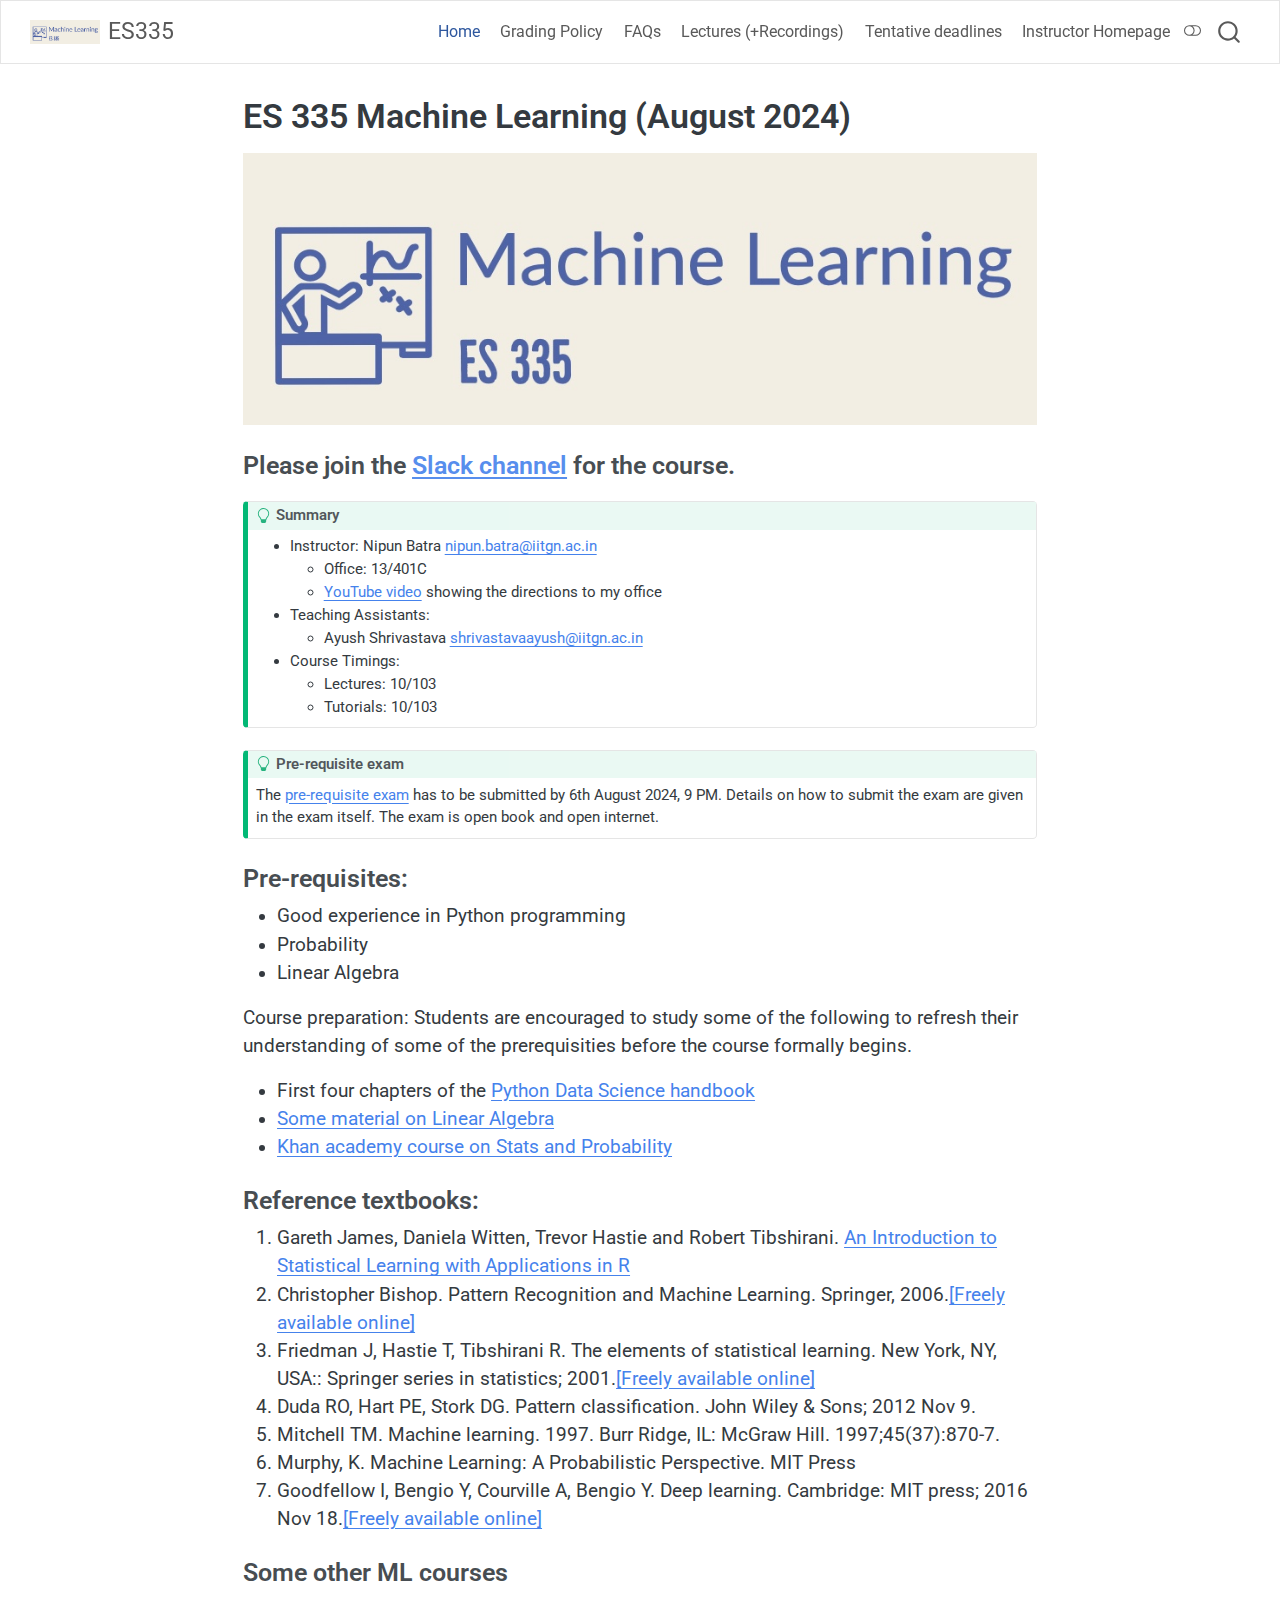
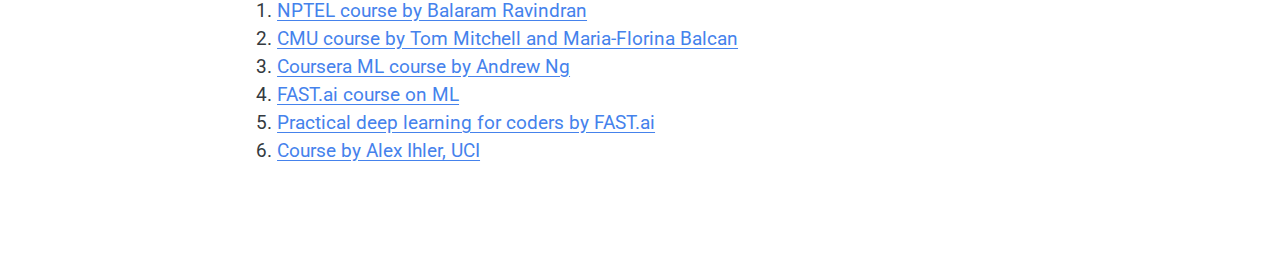
==== commit 3a3285db: "Built site for gh-pages" ====
--- a/index.html
+++ b/index.html
@@ -177,8 +177,8 @@
 </ul></li>
 <li>Course Timings:
 <ul>
-<li>Lectures: Monday, Wednesday 8:30 AM to 10 AM in 10/103</li>
-<li>Tutorials: Friday: 1130 to 1 PM in 10/103</li>
+<li>Lectures: 10/103</li>
+<li>Tutorials: 10/103</li>
 </ul></li>
 </ul>
 </div>
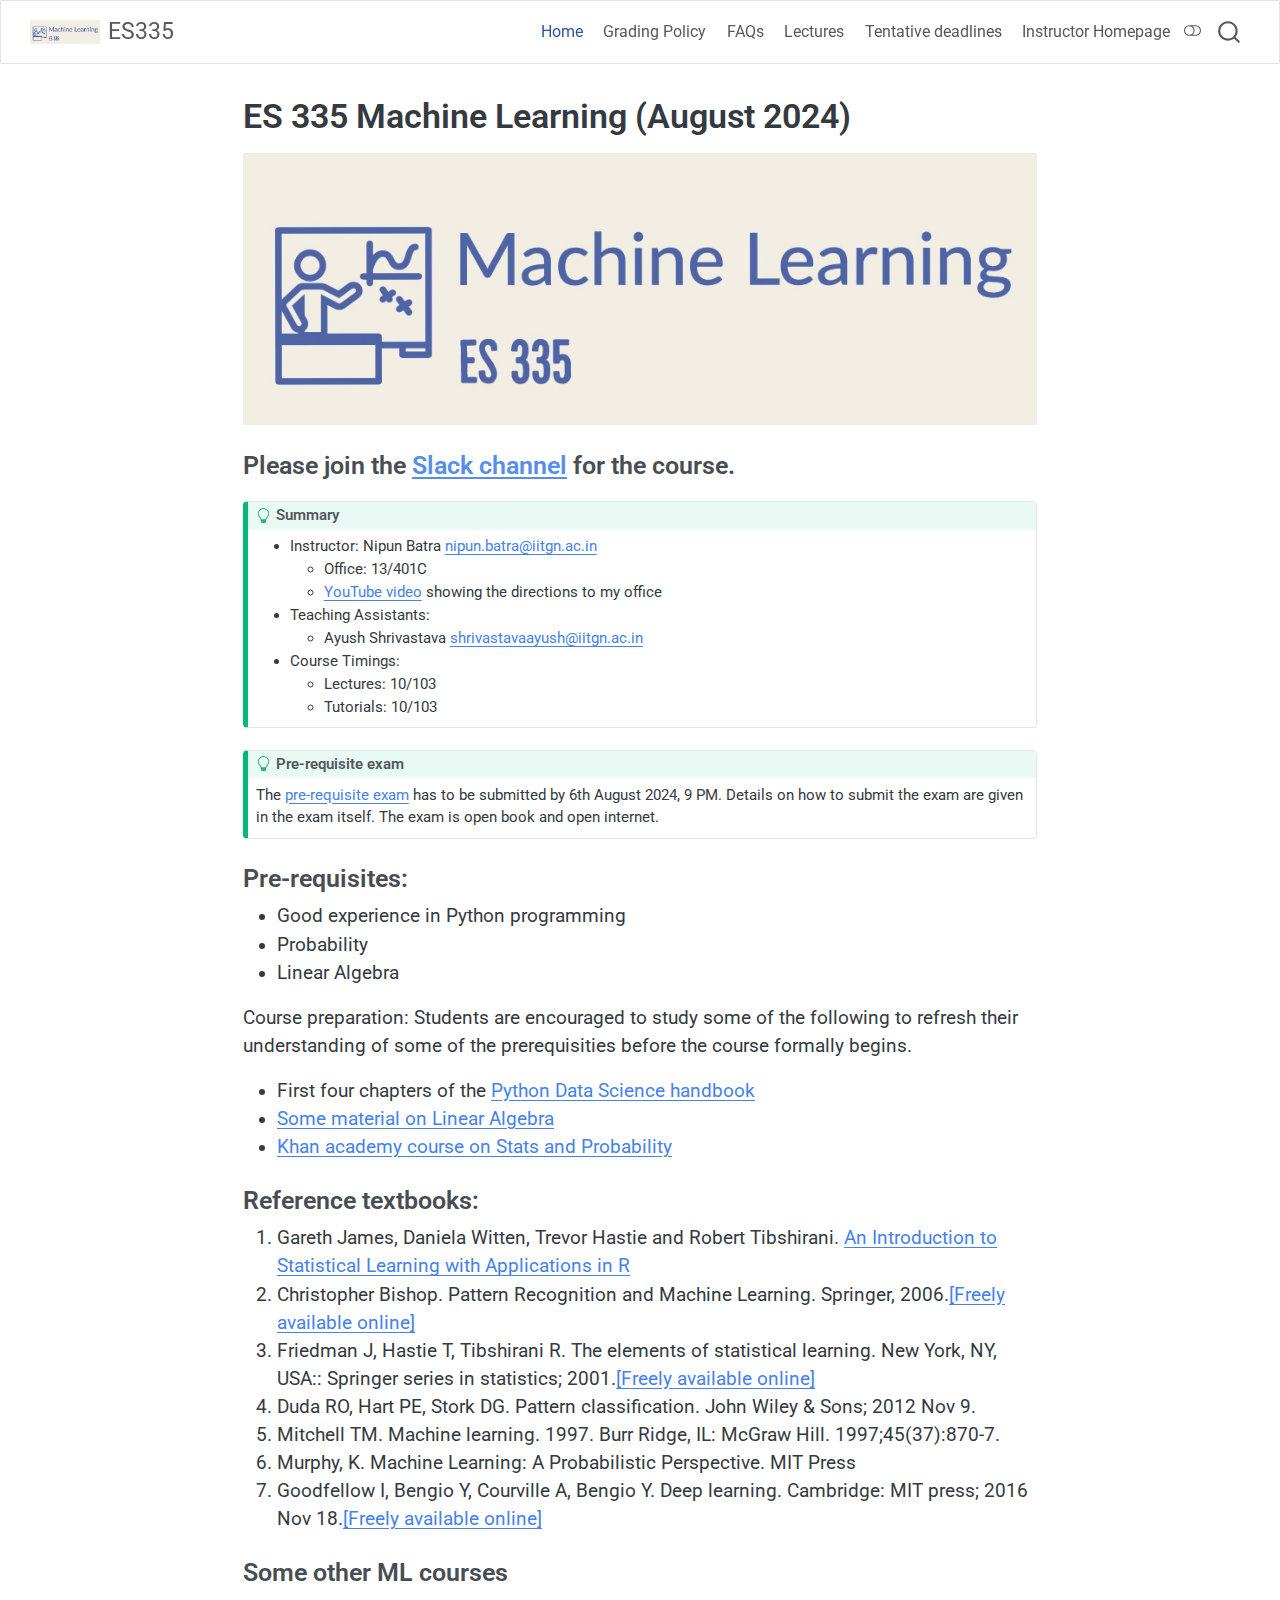
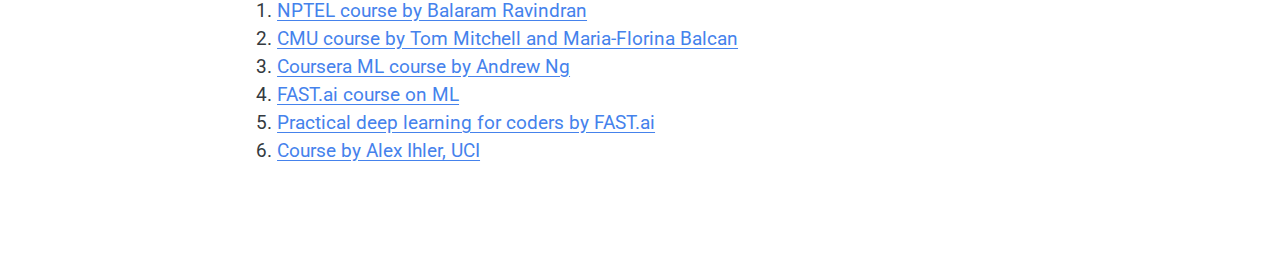
==== commit 9e003b91: "Built site for gh-pages" ====
--- a/index.html
+++ b/index.html
@@ -2,7 +2,7 @@
 <html xmlns="http://www.w3.org/1999/xhtml" lang="en" xml:lang="en"><head>
 
 <meta charset="utf-8">
-<meta name="generator" content="quarto-1.5.55">
+<meta name="generator" content="quarto-1.5.56">
 
 <meta name="viewport" content="width=device-width, initial-scale=1.0, user-scalable=yes">
 
@@ -107,7 +107,7 @@
   </li>  
   <li class="nav-item">
     <a class="nav-link" href="./schedule.html"> 
-<span class="menu-text">Lectures (+Recordings)</span></a>
+<span class="menu-text">Lectures</span></a>
   </li>  
   <li class="nav-item">
     <a class="nav-link" href="./tentative.html"> 
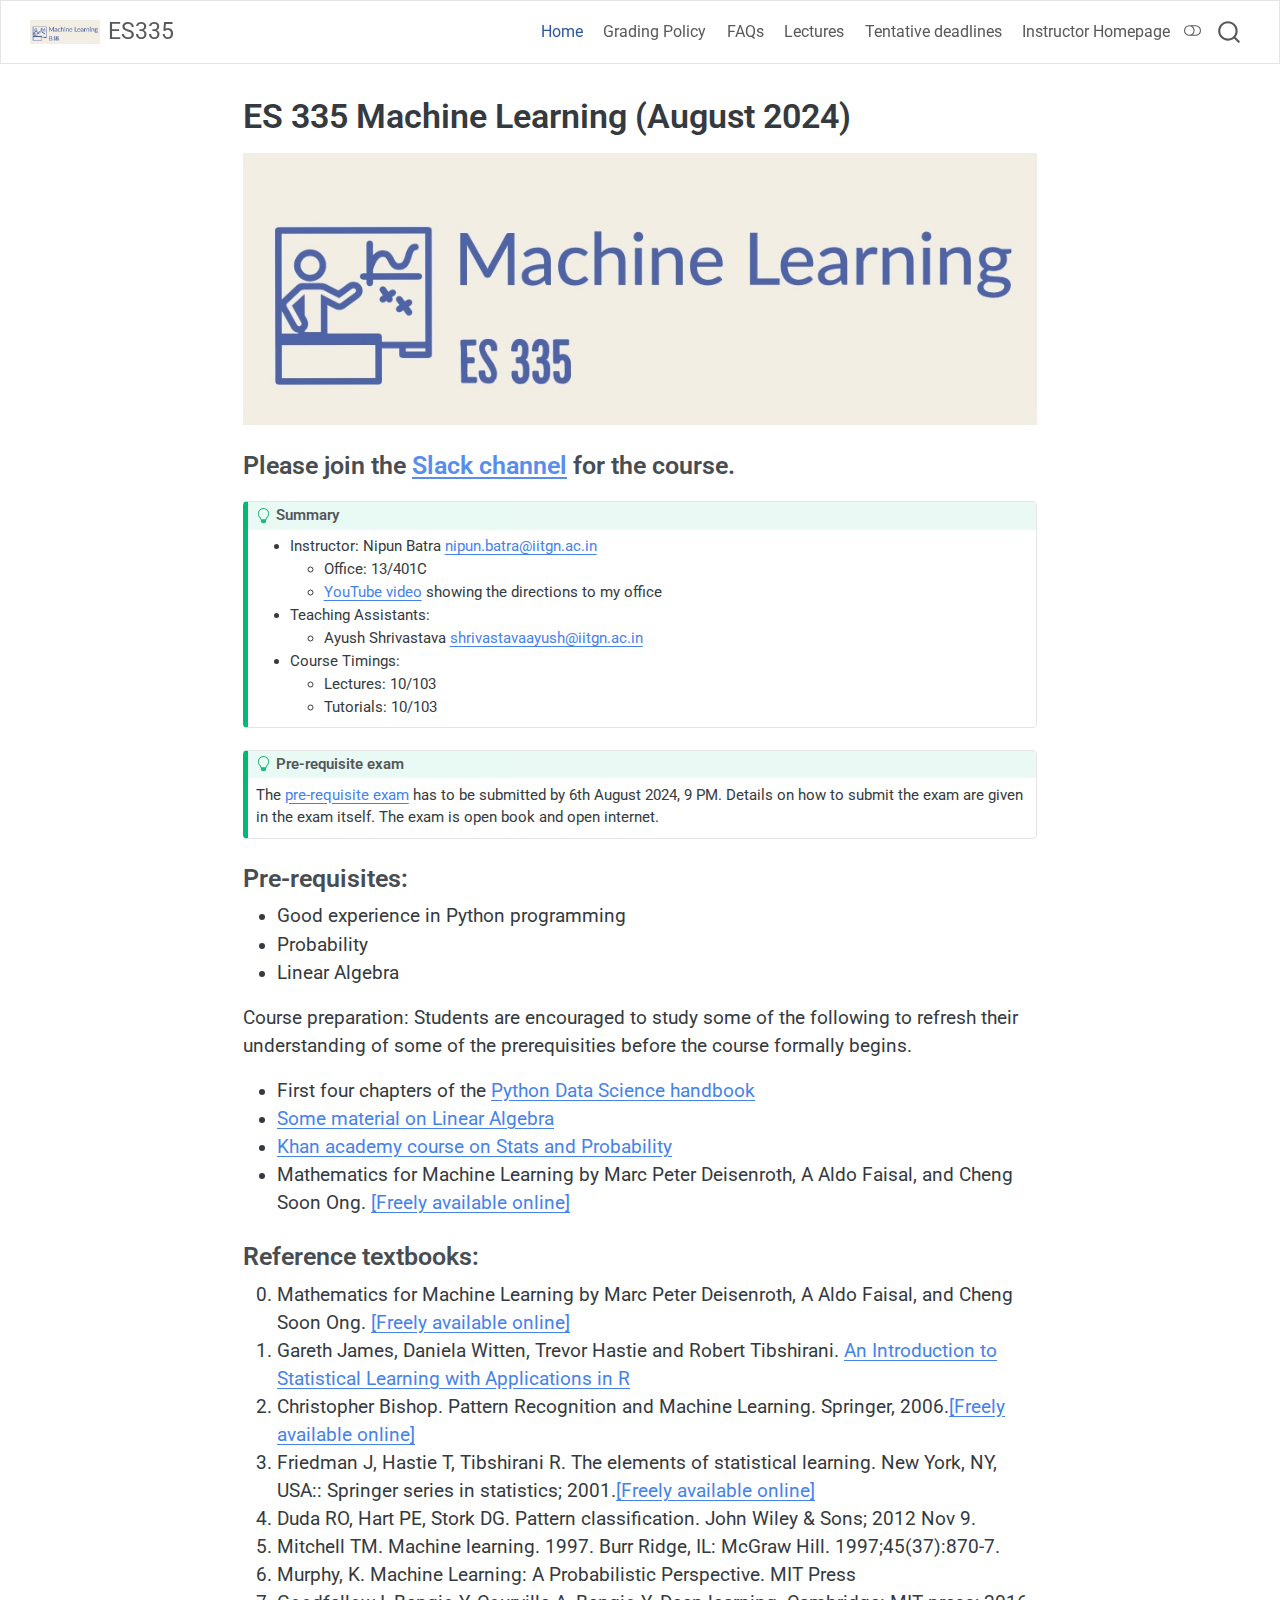
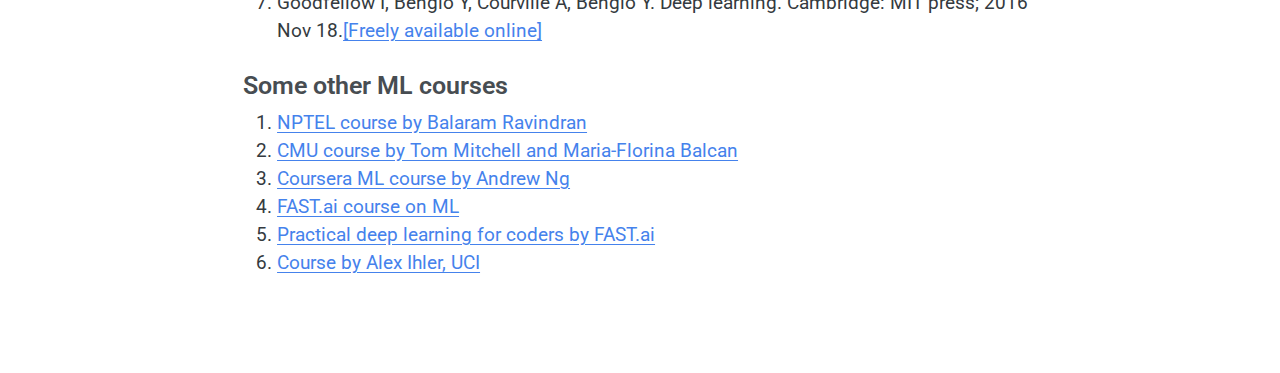
==== commit 9628c21b: "Built site for gh-pages" ====
--- a/index.html
+++ b/index.html
@@ -2,7 +2,7 @@
 <html xmlns="http://www.w3.org/1999/xhtml" lang="en" xml:lang="en"><head>
 
 <meta charset="utf-8">
-<meta name="generator" content="quarto-1.5.56">
+<meta name="generator" content="quarto-1.5.57">
 
 <meta name="viewport" content="width=device-width, initial-scale=1.0, user-scalable=yes">
 
@@ -209,11 +209,13 @@
 <li>First four chapters of the <a href="https://jakevdp.github.io/PythonDataScienceHandbook/">Python Data Science handbook</a></li>
 <li><a href="https://machinelearningmastery.com/linear-algebra-machine-learning/">Some material on Linear Algebra</a></li>
 <li><a href="https://www.khanacademy.org/math/statistics-probability">Khan academy course on Stats and Probability</a></li>
+<li>Mathematics for Machine Learning by Marc Peter Deisenroth, A Aldo Faisal, and Cheng Soon Ong. <a href="https://mml-book.github.io/book/mml-book.pdf">[Freely available online]</a></li>
 </ul>
 </section>
 <section id="reference-textbooks" class="level3">
 <h3 class="anchored" data-anchor-id="reference-textbooks">Reference textbooks:</h3>
-<ol type="1">
+<ol start="0" type="1">
+<li>Mathematics for Machine Learning by Marc Peter Deisenroth, A Aldo Faisal, and Cheng Soon Ong. <a href="https://mml-book.github.io/book/mml-book.pdf">[Freely available online]</a></li>
 <li>Gareth James, Daniela Witten, Trevor Hastie and Robert Tibshirani. <a href="http://www-bcf.usc.edu/~gareth/ISL/">An Introduction to Statistical Learning with Applications in R</a></li>
 <li>Christopher Bishop. Pattern Recognition and Machine Learning. Springer, 2006.<a href="https://www.microsoft.com/en-us/research/uploads/prod/2006/01/Bishop-Pattern-Recognition-and-Machine-Learning-2006.pdf">[Freely available online]</a></li>
 <li>Friedman J, Hastie T, Tibshirani R. The elements of statistical learning. New York, NY, USA:: Springer series in statistics; 2001.<a href="https://web.stanford.edu/~hastie/Papers/ESLII.pdf">[Freely available online]</a></li>
